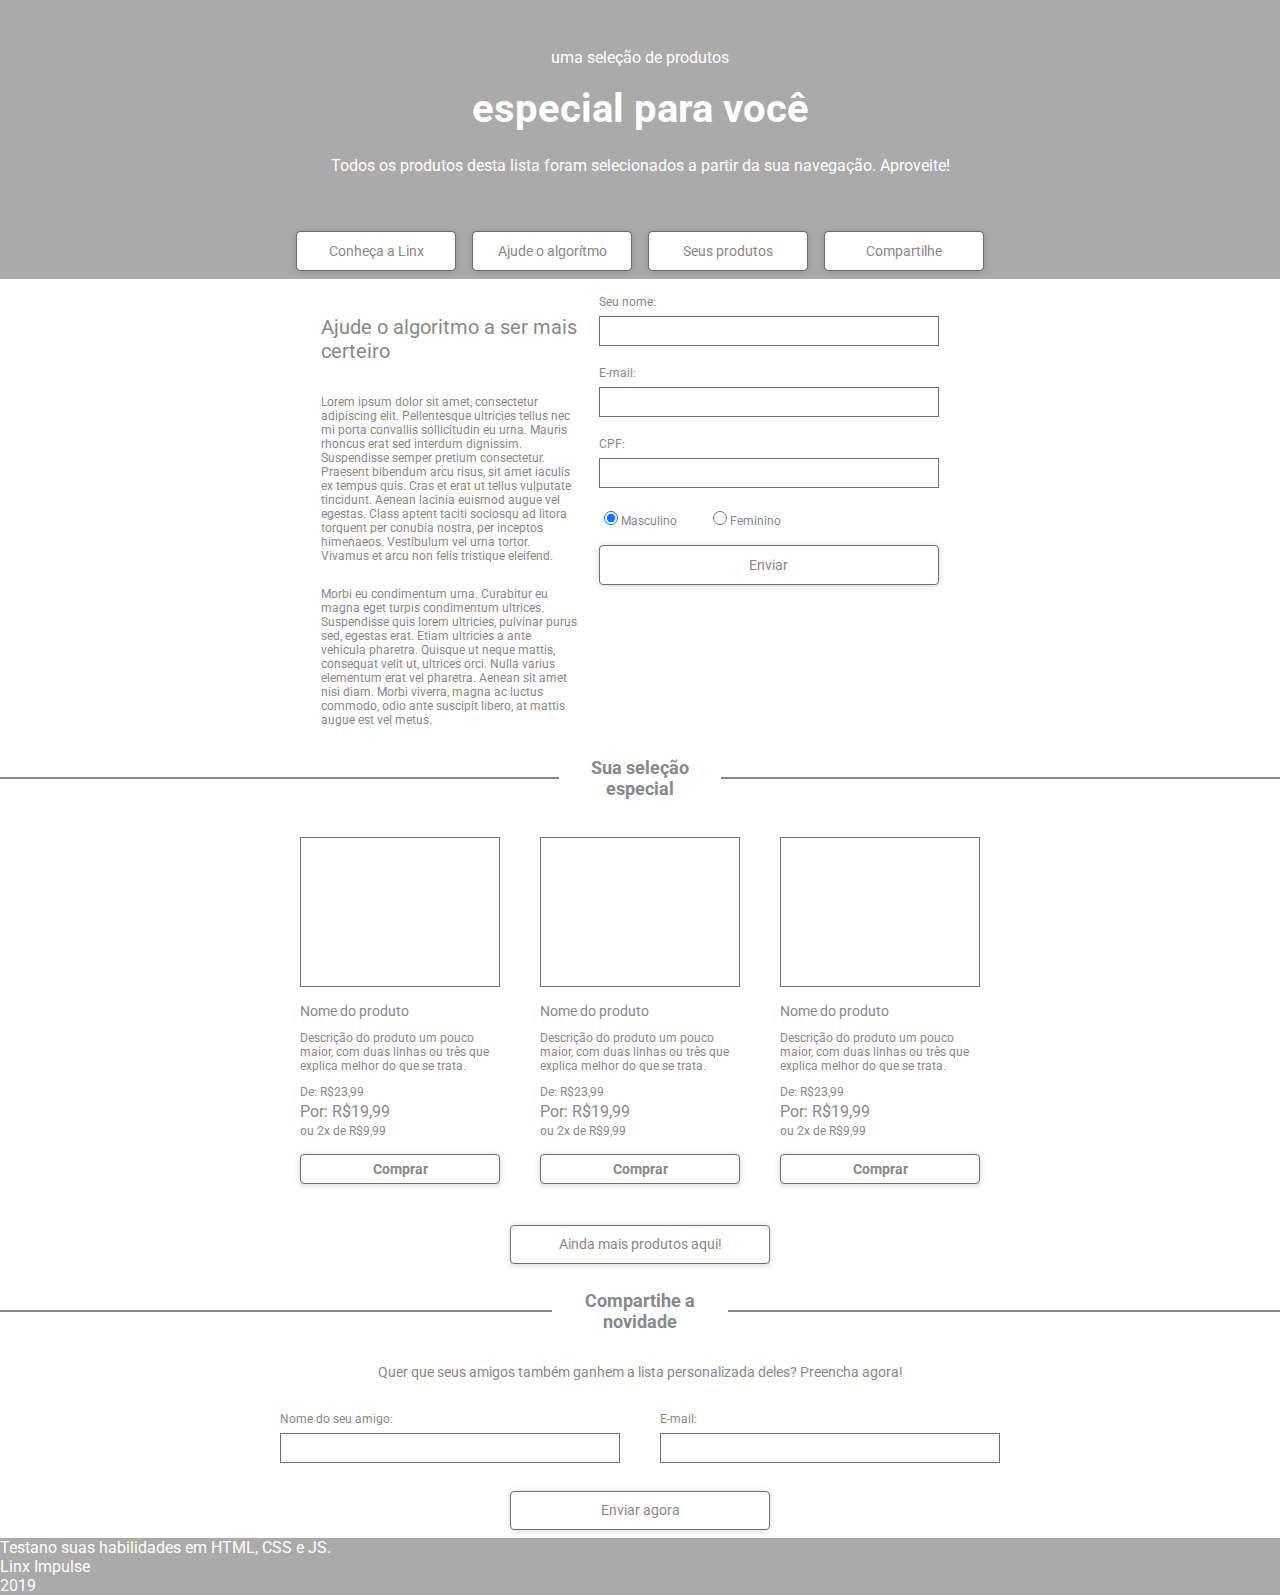
==== index.html @ 9a6dd707 "feat: adjust product gallery" ====
<!DOCTYPE html>
<html lang="en">

<head>
  <meta charset="UTF-8">
  <meta http-equiv="X-UA-Compatible" content="IE=edge">
  <meta name="viewport" content="width=device-width, initial-scale=1.0">
  <title>Desafio Linx</title>
  <link rel="stylesheet" href="./style.css">
  <link rel="preconnect" href="https://fonts.googleapis.com">
  <link rel="preconnect" href="https://fonts.gstatic.com" crossorigin>
  <link href="https://fonts.googleapis.com/css2?family=Roboto:wght@400;700&display=swap" rel="stylesheet">
</head>

<body>
  <div class="container">
    <!-- <div class="superior-background"></div> -->
    <div class="header">
      <p class="title-1">uma seleção de produtos</p>
      <h1>especial para você</h1>
      <p class="title-2">Todos os produtos desta lista foram selecionados a partir da sua navegação. Aproveite!</p>

      <div class="header-buttons">
        <button>Conheça a Linx</button>
        <button>Ajude o algorítmo</button>
        <button>Seus produtos</button>
        <button>Compartilhe</button>
      </div>
    </div>

    <div class="content">
      <div class="title-content">
        <h3 class="message-title">
          Ajude o algoritmo a ser mais certeiro
        </h3>

        <p class="message-content">
          Lorem ipsum dolor sit amet, consectetur adipiscing elit. Pellentesque ultricies tellus nec mi porta convallis
          sollicitudin eu urna. Mauris rhoncus erat sed interdum dignissim. Suspendisse semper pretium consectetur.
          Praesent bibendum arcu risus, sit amet iaculis ex tempus quis. Cras et erat ut tellus vulputate tincidunt.
          Aenean lacinia euismod augue vel egestas. Class aptent taciti sociosqu ad litora torquent per conubia nostra,
          per inceptos himenaeos. Vestibulum vel urna tortor. Vivamus et arcu non felis tristique eleifend.
        </p>
        <p class="message-content">
          Morbi eu condimentum urna. Curabitur eu magna eget turpis condimentum ultrices. Suspendisse quis lorem
          ultricies,
          pulvinar purus sed, egestas erat. Etiam ultricies a ante vehicula pharetra. Quisque ut neque mattis, consequat
          velit ut, ultrices orci. Nulla varius elementum erat vel pharetra. Aenean sit amet nisi diam. Morbi viverra,
          magna ac luctus commodo, odio ante suscipit libero, at mattis augue est vel metus.
        </p>
      </div>

      <form class="form" id="newsletter-form">
        <label for="name">Seu nome:</label>
        <input type="text" id="name" required>

        <label for="email">E-mail:</label>
        <input type="email" id="email" required>

        <label for="cpf">CPF:</label>
        <input type="text" id="cpf" required onkeydown="javascript: fMask( this, mCPF );">

        <div class="radio-group">
          <input type="radio" name="gender" id="male" checked><label for="male">Masculino</label>
          <input type="radio" name="gender" id="female"><label for="female">Feminino</label>
        </div>

        <button id="subscribe-me" type="submit">Enviar</button>
      </form>
    </div>

    <div class="section">
      <div class="divider-line"></div>
      <h3 class="divider-title">Sua seleção especial</h3>
      <div class="divider-line"></div>
    </div>

    <div class="product-gallery">
      <div class="products">
        <div class="product-container">
          <div class="product-image">

          </div>
          <span class="product-name">Nome do produto</span>
          <p class="product-description">Descrição do produto um pouco maior, com duas linhas ou três que explica melhor
            do que se trata.</p>
          <span class="price-from">De: R$23,99</span>
          <span class="price-to">Por: R$19,99</span>
          <span class="price-parceled">ou 2x de R$9,99</span>

          <button class="buy-button">Comprar</button>
        </div>
        <div class="product-container">
          <div class="product-image">

          </div>
          <span class="product-name">Nome do produto</span>
          <p class="product-description">Descrição do produto um pouco maior, com duas linhas ou três que explica melhor
            do que se trata.</p>
          <span class="price-from">De: R$23,99</span>
          <span class="price-to">Por: R$19,99</span>
          <span class="price-parceled">ou 2x de R$9,99</span>

          <button class="buy-button">Comprar</button>
        </div>
        <div class="product-container">
          <div class="product-image">

          </div>
          <span class="product-name">Nome do produto</span>
          <p class="product-description">Descrição do produto um pouco maior, com duas linhas ou três que explica melhor
            do que se trata.</p>
          <span class="price-from">De: R$23,99</span>
          <span class="price-to">Por: R$19,99</span>
          <span class="price-parceled">ou 2x de R$9,99</span>

          <button class="buy-button">Comprar</button>
        </div>
      </div>

      <button class="button-action">Ainda mais produtos aqui!</button>
    </div>


    <div class="section">
      <div class="divider-line"></div>
      <h3 class="divider-title">Compartihe a novidade</h3>
      <div class="divider-line"></div>
    </div>

    <form id="share-with-friend">
      <p class="share-message">Quer que seus amigos também ganhem a lista personalizada deles? Preencha agora!</p>
      <div class="fields">
        <div class="form">
          <label for="fiend-name">Nome do seu amigo:</label>
          <input type="text" id="friend-name" required>
        </div>
        <div class="form">
          <label for="friend-email">E-mail:</label>
          <input type="email" id="friend-email" required>
        </div>
      </div>
      <button type="submit" class="button-action">Enviar agora</button>
    </form>

    <!-- <div class="inferior-background"></div> -->
    <div class="footer">
      <span>Testano suas habilidades em HTML, CSS e JS.</span><br>
      <span>Linx Impulse</span><br>
      <span>2019</span>
    </div>
  </div>
  <script src="./js/index.js"></script>
</body>

</html>
---- style.css ----
* {
  box-sizing: border-box;
}

body {
  margin: 0;
  font-family: "Roboto", sans-serif;
}

.title-1 {
  margin-top: 3rem;
}

h1 {
  font-weight: bold;
  font-size: 2.5rem;
  margin: 0.1rem 0 0.5rem 0;
}

.title-2 {
  margin-bottom: 3rem;
  font-weight: normal;
}

/* .superior-background {
  width: 0;
  height: 14rem;
  border-style: solid;
  position: fixed;
  z-index: -1;
  border-width: 0 100vw 9vh 0;
  border-color: transparent #707070 transparent transparent;
} */

/* .inferior-background {
  width: 0;
  height: 12vw;
  border-style: solid;
  bottom: 0;
  position: fixed;
  z-index: -1;
  border-width: 8vw 100vw 0 0;
  border-color: transparent #707070 transparent transparent;
} */

.header {
  /* top: 0;
  left: 5%;
  right: 5%; */
  /* position: absolute; */
  background-color: #aaa;

  display: flex;
  flex-direction: column;
  align-items: center;
  color: #fff;
  margin-bottom: 1rem;
}

.header-buttons {
  display: flex;
  flex-wrap: wrap;
  justify-content: center;
}

.header-buttons button {
  width: 160px;
}

button {
  text-align: center;
  font: normal normal normal 14px/16px "Roboto", sans-serif;
  letter-spacing: 0px;
  color: #888888;
  opacity: 1;
  background: #ffffff 0% 0% no-repeat padding-box;
  box-shadow: 0px 1px 6px #00000029;
  border: 1px solid #707070;
  border-radius: 4px;
  opacity: 1;
  height: 40px;
  margin: 0.5rem;
}

.button-action {
  width: 260px;
  height: 39px;
}

.content {
  margin: 0 20rem 0 20rem;
  justify-content: space-evenly;
  display: flex;
}

.title-content {
  display: flex;
  flex-direction: column;
  width: 40%;
}

.message-title {
  color: #888888;
  font-weight: normal;
  font-size: 20px;
}

.message-content {
  color: #888888;
  font-size: 12px;
}

.form {
  display: flex;
  flex-direction: column;
  margin: 0 20px;
}

#name,
#email,
#cpf,
#friend-name,
#friend-email {
  width: 340px;
  height: 30px;
  border: 1px solid #707070;
  margin-bottom: 20px;
  padding: 0;
}

#male,
#female {
  width: 14px;
  height: 14px;
  border: 1px solid #707070;
}

#female {
  margin-left: 2rem;
}

label {
  font-size: 12px;
  color: #888888;
  margin-bottom: 7px;
}

#subscribe-me {
  margin: 1rem 0 0 0;
  width: 340px;
}

.section {
  display: flex;
  align-items: center;
}

.divider-line {
  width: 46%;
  height: 0.13rem;
  background-color: #888888;
}

.divider-title {
  font-weight: bold;
  color: #888888;
  font-size: 18px;
  display: flex;
  text-align: center;
}

.product-gallery {
  display: flex;
  flex-direction: column;
  align-items: center;
}

.products {
  display: flex;
  flex-wrap: wrap;
  justify-content: center;
}

.product-container {
  width: 200px;
  display: flex;
  flex-direction: column;
  margin: 20px;
}

.product-image {
  width: 200px;
  height: 150px;
  border: 1px solid #707070;
  margin-bottom: 1rem;
}
.product-name {
  font-size: 14px;
  color: #888888;
}

.product-description {
  font-size: 12px;
  color: #888888;
}

.price-from,
.price-parceled {
  font-size: 12px;
  color: #888888;
  margin-bottom: 0.2rem;
}

.price-to {
  font-size: 16px;
  color: #888888;
  margin-bottom: 0.2rem;
}

.buy-button {
  width: 200px;
  height: 30px;
  font-weight: bold;
  margin: 0.8rem 0;
}

.fields {
  display: flex;
  justify-content: center;
}

#share-with-friend {
  display: flex;
  flex-direction: column;
  align-items: center;
}

.share-message {
  font-size: 14px;
  color: #888888;
  margin-bottom: 2rem;
}

.footer {
  /* position: absolute;
  margin: auto;
  bottom: 0; */
  background-color: #aaa;
  color: #fff;
}
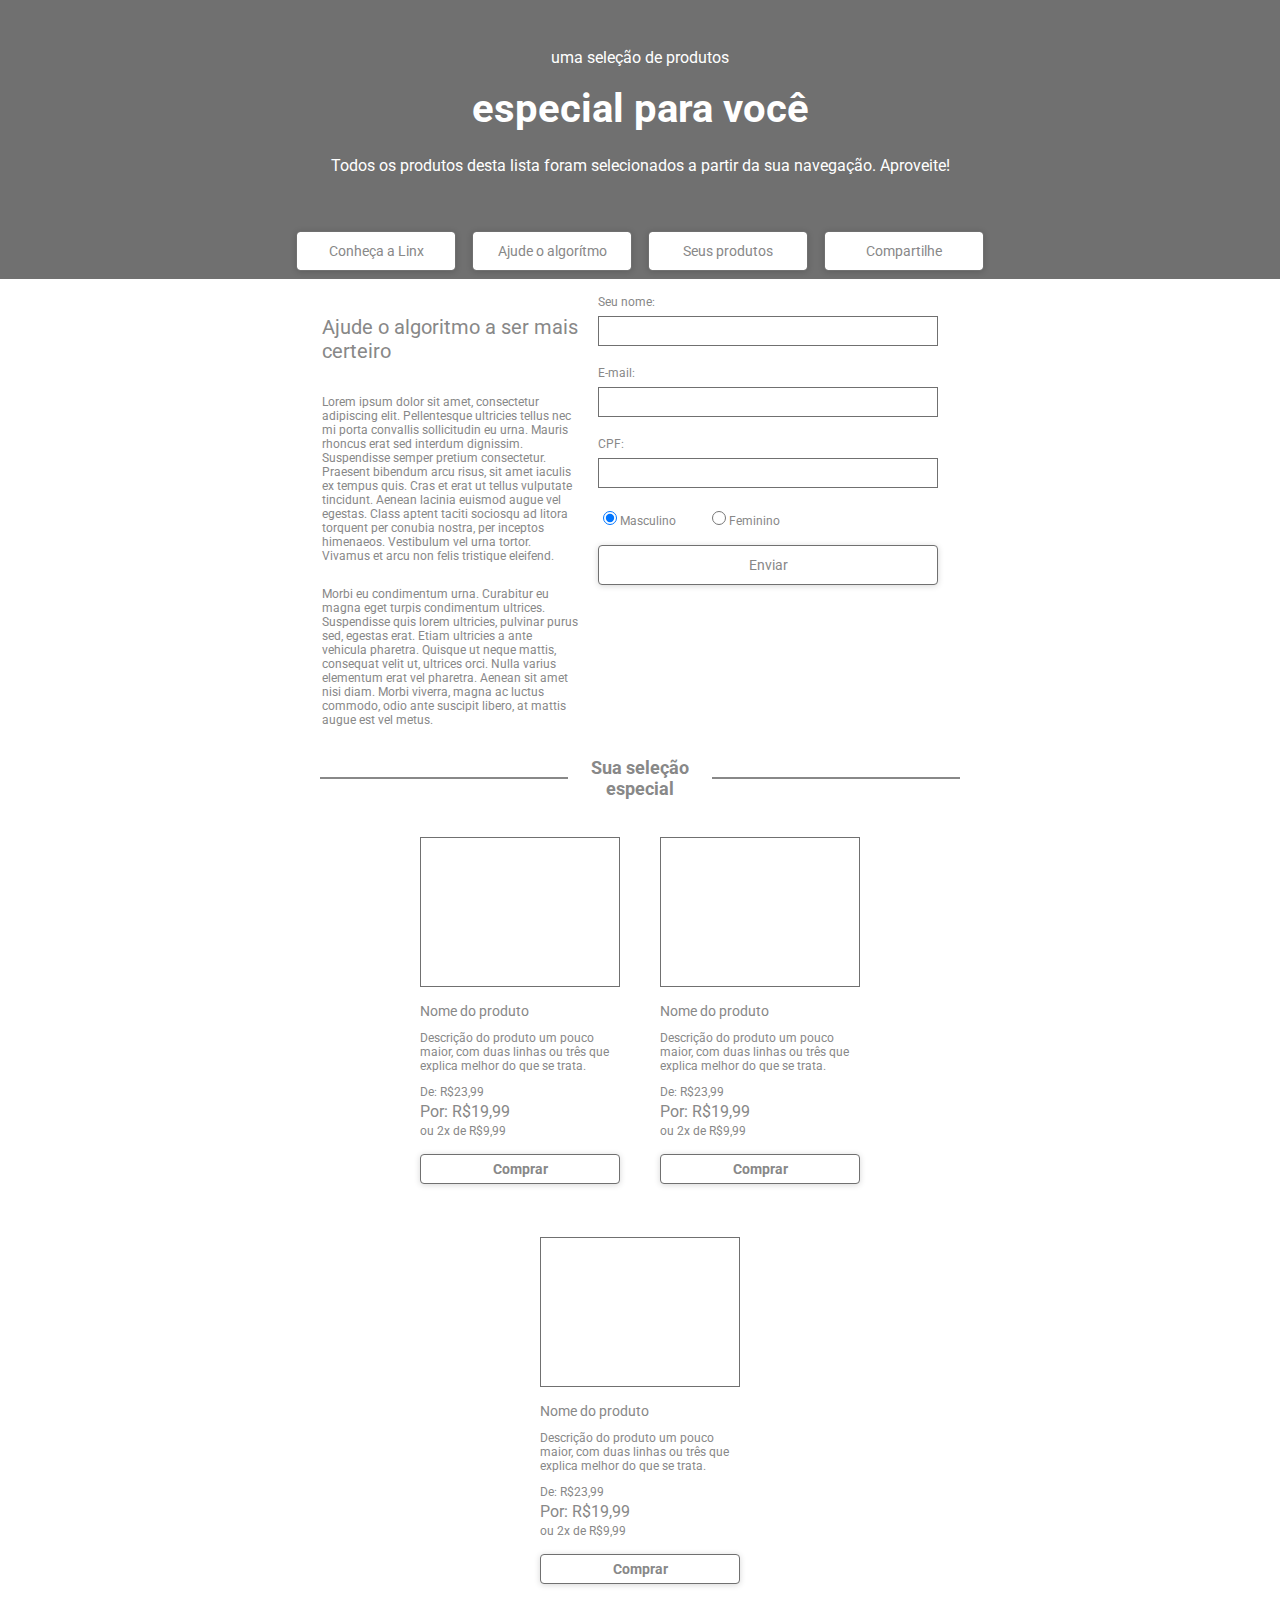
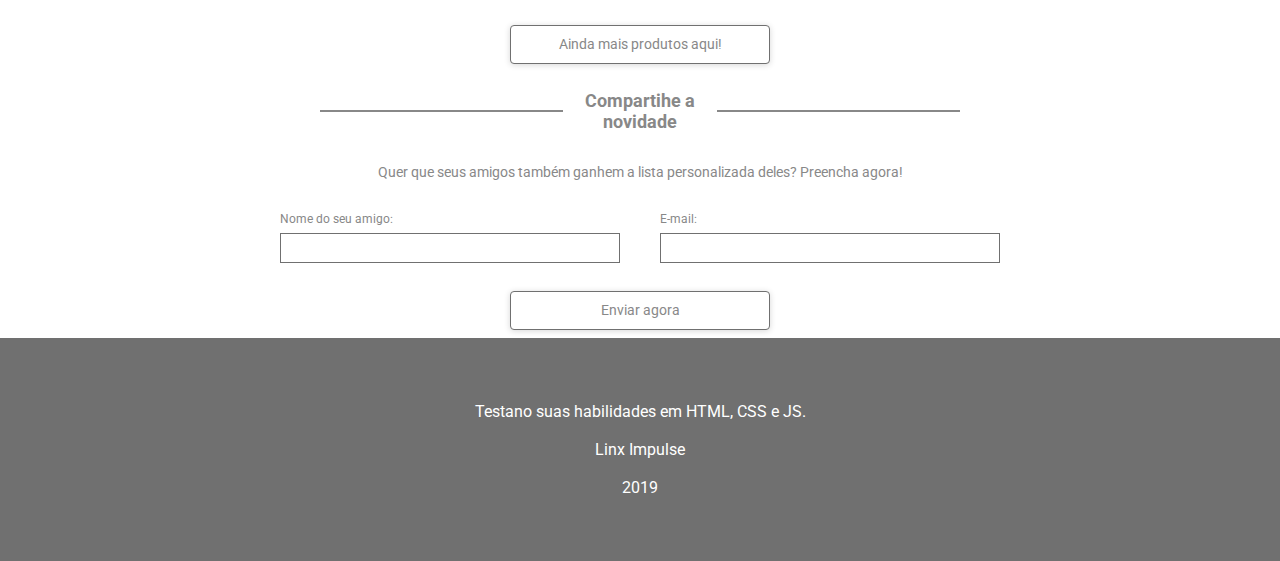
==== commit cf980cf1: "feat: newsletter form and separators" ====
--- a/index.html
+++ b/index.html
@@ -29,119 +29,126 @@
     </div>
 
     <div class="content">
-      <div class="title-content">
-        <h3 class="message-title">
-          Ajude o algoritmo a ser mais certeiro
-        </h3>
+      <div class="newsletter-container">
+        <div class="title-content">
+          <h3 class="message-title">
+            Ajude o algoritmo a ser mais certeiro
+          </h3>
 
-        <p class="message-content">
-          Lorem ipsum dolor sit amet, consectetur adipiscing elit. Pellentesque ultricies tellus nec mi porta convallis
-          sollicitudin eu urna. Mauris rhoncus erat sed interdum dignissim. Suspendisse semper pretium consectetur.
-          Praesent bibendum arcu risus, sit amet iaculis ex tempus quis. Cras et erat ut tellus vulputate tincidunt.
-          Aenean lacinia euismod augue vel egestas. Class aptent taciti sociosqu ad litora torquent per conubia nostra,
-          per inceptos himenaeos. Vestibulum vel urna tortor. Vivamus et arcu non felis tristique eleifend.
-        </p>
-        <p class="message-content">
-          Morbi eu condimentum urna. Curabitur eu magna eget turpis condimentum ultrices. Suspendisse quis lorem
-          ultricies,
-          pulvinar purus sed, egestas erat. Etiam ultricies a ante vehicula pharetra. Quisque ut neque mattis, consequat
-          velit ut, ultrices orci. Nulla varius elementum erat vel pharetra. Aenean sit amet nisi diam. Morbi viverra,
-          magna ac luctus commodo, odio ante suscipit libero, at mattis augue est vel metus.
-        </p>
+          <p class="message-content">
+            Lorem ipsum dolor sit amet, consectetur adipiscing elit. Pellentesque ultricies tellus nec mi porta
+            convallis
+            sollicitudin eu urna. Mauris rhoncus erat sed interdum dignissim. Suspendisse semper pretium consectetur.
+            Praesent bibendum arcu risus, sit amet iaculis ex tempus quis. Cras et erat ut tellus vulputate tincidunt.
+            Aenean lacinia euismod augue vel egestas. Class aptent taciti sociosqu ad litora torquent per conubia
+            nostra,
+            per inceptos himenaeos. Vestibulum vel urna tortor. Vivamus et arcu non felis tristique eleifend.
+          </p>
+          <p class="message-content">
+            Morbi eu condimentum urna. Curabitur eu magna eget turpis condimentum ultrices. Suspendisse quis lorem
+            ultricies,
+            pulvinar purus sed, egestas erat. Etiam ultricies a ante vehicula pharetra. Quisque ut neque mattis,
+            consequat
+            velit ut, ultrices orci. Nulla varius elementum erat vel pharetra. Aenean sit amet nisi diam. Morbi viverra,
+            magna ac luctus commodo, odio ante suscipit libero, at mattis augue est vel metus.
+          </p>
+        </div>
+
+        <form class="form" id="newsletter-form">
+          <label for="name">Seu nome:</label>
+          <input type="text" id="name" required>
+
+          <label for="email">E-mail:</label>
+          <input type="email" id="email" required>
+
+          <label for="cpf">CPF:</label>
+          <input type="text" id="cpf" required onkeydown="javascript: fMask( this, mCPF );">
+
+          <div class="radio-group">
+            <input type="radio" name="gender" id="male" checked><label for="male">Masculino</label>
+            <input type="radio" name="gender" id="female"><label for="female">Feminino</label>
+          </div>
+          <button id="subscribe-me" type="submit">Enviar</button>
+        </form>
       </div>
 
-      <form class="form" id="newsletter-form">
-        <label for="name">Seu nome:</label>
-        <input type="text" id="name" required>
+      <div class="section">
+        <div class="divider-line"></div>
+        <h3 class="divider-title">Sua seleção especial</h3>
+        <div class="divider-line"></div>
+      </div>
 
-        <label for="email">E-mail:</label>
-        <input type="email" id="email" required>
+      <div class="product-gallery">
+        <div class="products">
+          <div class="product-container">
+            <div class="product-image">
 
-        <label for="cpf">CPF:</label>
-        <input type="text" id="cpf" required onkeydown="javascript: fMask( this, mCPF );">
+            </div>
+            <span class="product-name">Nome do produto</span>
+            <p class="product-description">Descrição do produto um pouco maior, com duas linhas ou três que explica
+              melhor
+              do que se trata.</p>
+            <span class="price-from">De: R$23,99</span>
+            <span class="price-to">Por: R$19,99</span>
+            <span class="price-parceled">ou 2x de R$9,99</span>
 
-        <div class="radio-group">
-          <input type="radio" name="gender" id="male" checked><label for="male">Masculino</label>
-          <input type="radio" name="gender" id="female"><label for="female">Feminino</label>
+            <button class="buy-button">Comprar</button>
+          </div>
+          <div class="product-container">
+            <div class="product-image">
+
+            </div>
+            <span class="product-name">Nome do produto</span>
+            <p class="product-description">Descrição do produto um pouco maior, com duas linhas ou três que explica
+              melhor
+              do que se trata.</p>
+            <span class="price-from">De: R$23,99</span>
+            <span class="price-to">Por: R$19,99</span>
+            <span class="price-parceled">ou 2x de R$9,99</span>
+
+            <button class="buy-button">Comprar</button>
+          </div>
+          <div class="product-container">
+            <div class="product-image">
+
+            </div>
+            <span class="product-name">Nome do produto</span>
+            <p class="product-description">Descrição do produto um pouco maior, com duas linhas ou três que explica
+              melhor
+              do que se trata.</p>
+            <span class="price-from">De: R$23,99</span>
+            <span class="price-to">Por: R$19,99</span>
+            <span class="price-parceled">ou 2x de R$9,99</span>
+
+            <button class="buy-button">Comprar</button>
+          </div>
         </div>
 
-        <button id="subscribe-me" type="submit">Enviar</button>
+        <button class="button-action">Ainda mais produtos aqui!</button>
+      </div>
+
+
+      <div class="section">
+        <div class="divider-line"></div>
+        <h3 class="divider-title">Compartihe a novidade</h3>
+        <div class="divider-line"></div>
+      </div>
+
+      <form id="share-with-friend">
+        <p class="share-message">Quer que seus amigos também ganhem a lista personalizada deles? Preencha agora!</p>
+        <div class="fields">
+          <div class="form">
+            <label for="fiend-name">Nome do seu amigo:</label>
+            <input type="text" id="friend-name" required>
+          </div>
+          <div class="form">
+            <label for="friend-email">E-mail:</label>
+            <input type="email" id="friend-email" required>
+          </div>
+        </div>
+        <button type="submit" class="button-action">Enviar agora</button>
       </form>
     </div>
-
-    <div class="section">
-      <div class="divider-line"></div>
-      <h3 class="divider-title">Sua seleção especial</h3>
-      <div class="divider-line"></div>
-    </div>
-
-    <div class="product-gallery">
-      <div class="products">
-        <div class="product-container">
-          <div class="product-image">
-
-          </div>
-          <span class="product-name">Nome do produto</span>
-          <p class="product-description">Descrição do produto um pouco maior, com duas linhas ou três que explica melhor
-            do que se trata.</p>
-          <span class="price-from">De: R$23,99</span>
-          <span class="price-to">Por: R$19,99</span>
-          <span class="price-parceled">ou 2x de R$9,99</span>
-
-          <button class="buy-button">Comprar</button>
-        </div>
-        <div class="product-container">
-          <div class="product-image">
-
-          </div>
-          <span class="product-name">Nome do produto</span>
-          <p class="product-description">Descrição do produto um pouco maior, com duas linhas ou três que explica melhor
-            do que se trata.</p>
-          <span class="price-from">De: R$23,99</span>
-          <span class="price-to">Por: R$19,99</span>
-          <span class="price-parceled">ou 2x de R$9,99</span>
-
-          <button class="buy-button">Comprar</button>
-        </div>
-        <div class="product-container">
-          <div class="product-image">
-
-          </div>
-          <span class="product-name">Nome do produto</span>
-          <p class="product-description">Descrição do produto um pouco maior, com duas linhas ou três que explica melhor
-            do que se trata.</p>
-          <span class="price-from">De: R$23,99</span>
-          <span class="price-to">Por: R$19,99</span>
-          <span class="price-parceled">ou 2x de R$9,99</span>
-
-          <button class="buy-button">Comprar</button>
-        </div>
-      </div>
-
-      <button class="button-action">Ainda mais produtos aqui!</button>
-    </div>
-
-
-    <div class="section">
-      <div class="divider-line"></div>
-      <h3 class="divider-title">Compartihe a novidade</h3>
-      <div class="divider-line"></div>
-    </div>
-
-    <form id="share-with-friend">
-      <p class="share-message">Quer que seus amigos também ganhem a lista personalizada deles? Preencha agora!</p>
-      <div class="fields">
-        <div class="form">
-          <label for="fiend-name">Nome do seu amigo:</label>
-          <input type="text" id="friend-name" required>
-        </div>
-        <div class="form">
-          <label for="friend-email">E-mail:</label>
-          <input type="email" id="friend-email" required>
-        </div>
-      </div>
-      <button type="submit" class="button-action">Enviar agora</button>
-    </form>
 
     <!-- <div class="inferior-background"></div> -->
     <div class="footer">
--- a/style.css
+++ b/style.css
@@ -5,6 +5,16 @@
 body {
   margin: 0;
   font-family: "Roboto", sans-serif;
+}
+
+.content {
+  display: flex;
+  flex-direction: column;
+}
+
+.newsletter-container {
+  display: flex;
+  justify-content: center;
 }
 
 .title-1 {
@@ -48,7 +58,7 @@
   left: 5%;
   right: 5%; */
   /* position: absolute; */
-  background-color: #aaa;
+  background-color: #707070;
 
   display: flex;
   flex-direction: column;
@@ -242,9 +252,10 @@
 }
 
 .footer {
-  /* position: absolute;
-  margin: auto;
-  bottom: 0; */
-  background-color: #aaa;
+  display: flex;
+  flex-direction: column;
+  text-align: center;
+  padding: 4rem;
+  background-color: #707070;
   color: #fff;
 }
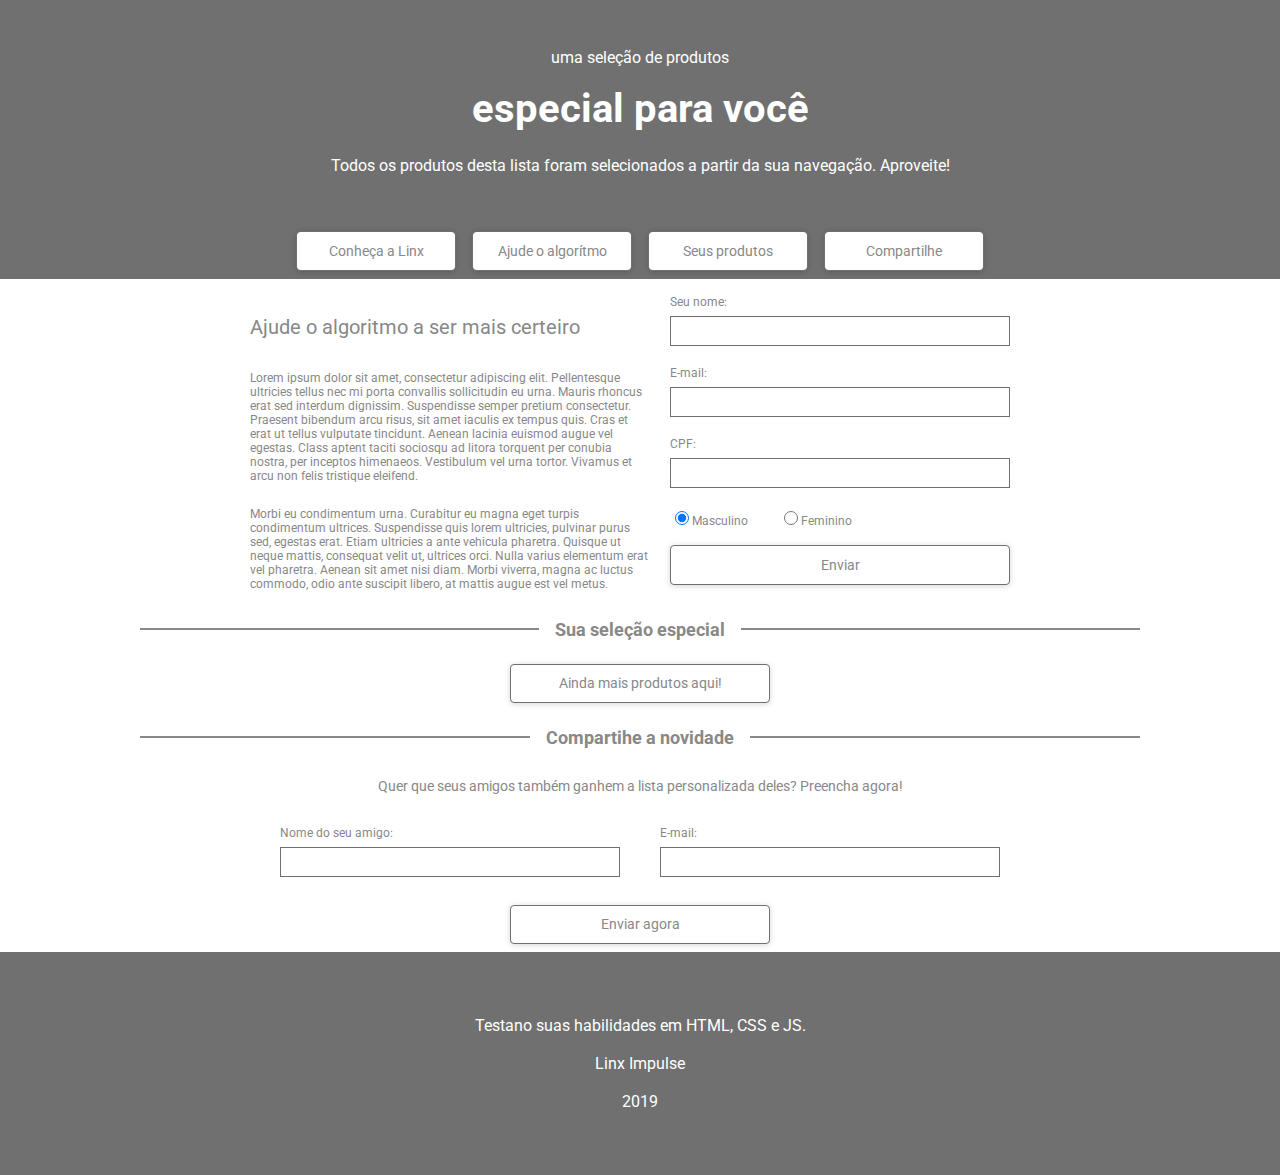
==== commit 3362995d: "feat: load and show products" ====
--- a/index.html
+++ b/index.html
@@ -80,48 +80,6 @@
 
       <div class="product-gallery">
         <div class="products">
-          <div class="product-container">
-            <div class="product-image">
-
-            </div>
-            <span class="product-name">Nome do produto</span>
-            <p class="product-description">Descrição do produto um pouco maior, com duas linhas ou três que explica
-              melhor
-              do que se trata.</p>
-            <span class="price-from">De: R$23,99</span>
-            <span class="price-to">Por: R$19,99</span>
-            <span class="price-parceled">ou 2x de R$9,99</span>
-
-            <button class="buy-button">Comprar</button>
-          </div>
-          <div class="product-container">
-            <div class="product-image">
-
-            </div>
-            <span class="product-name">Nome do produto</span>
-            <p class="product-description">Descrição do produto um pouco maior, com duas linhas ou três que explica
-              melhor
-              do que se trata.</p>
-            <span class="price-from">De: R$23,99</span>
-            <span class="price-to">Por: R$19,99</span>
-            <span class="price-parceled">ou 2x de R$9,99</span>
-
-            <button class="buy-button">Comprar</button>
-          </div>
-          <div class="product-container">
-            <div class="product-image">
-
-            </div>
-            <span class="product-name">Nome do produto</span>
-            <p class="product-description">Descrição do produto um pouco maior, com duas linhas ou três que explica
-              melhor
-              do que se trata.</p>
-            <span class="price-from">De: R$23,99</span>
-            <span class="price-to">Por: R$19,99</span>
-            <span class="price-parceled">ou 2x de R$9,99</span>
-
-            <button class="buy-button">Comprar</button>
-          </div>
         </div>
 
         <button class="button-action">Ainda mais produtos aqui!</button>
--- a/style.css
+++ b/style.css
@@ -5,11 +5,6 @@
 body {
   margin: 0;
   font-family: "Roboto", sans-serif;
-}
-
-.content {
-  display: flex;
-  flex-direction: column;
 }
 
 .newsletter-container {
@@ -98,9 +93,11 @@
 }
 
 .content {
-  margin: 0 20rem 0 20rem;
+  display: flex;
+  flex-direction: column;
   justify-content: space-evenly;
-  display: flex;
+  max-width: 1000px;
+  margin: auto;
 }
 
 .title-content {
@@ -177,6 +174,8 @@
   font-size: 18px;
   display: flex;
   text-align: center;
+  min-width: max-content;
+  margin: 1rem 1rem;
 }
 
 .product-gallery {
@@ -199,6 +198,8 @@
 }
 
 .product-image {
+  display: flex;
+  justify-content: center;
   width: 200px;
   height: 150px;
   border: 1px solid #707070;
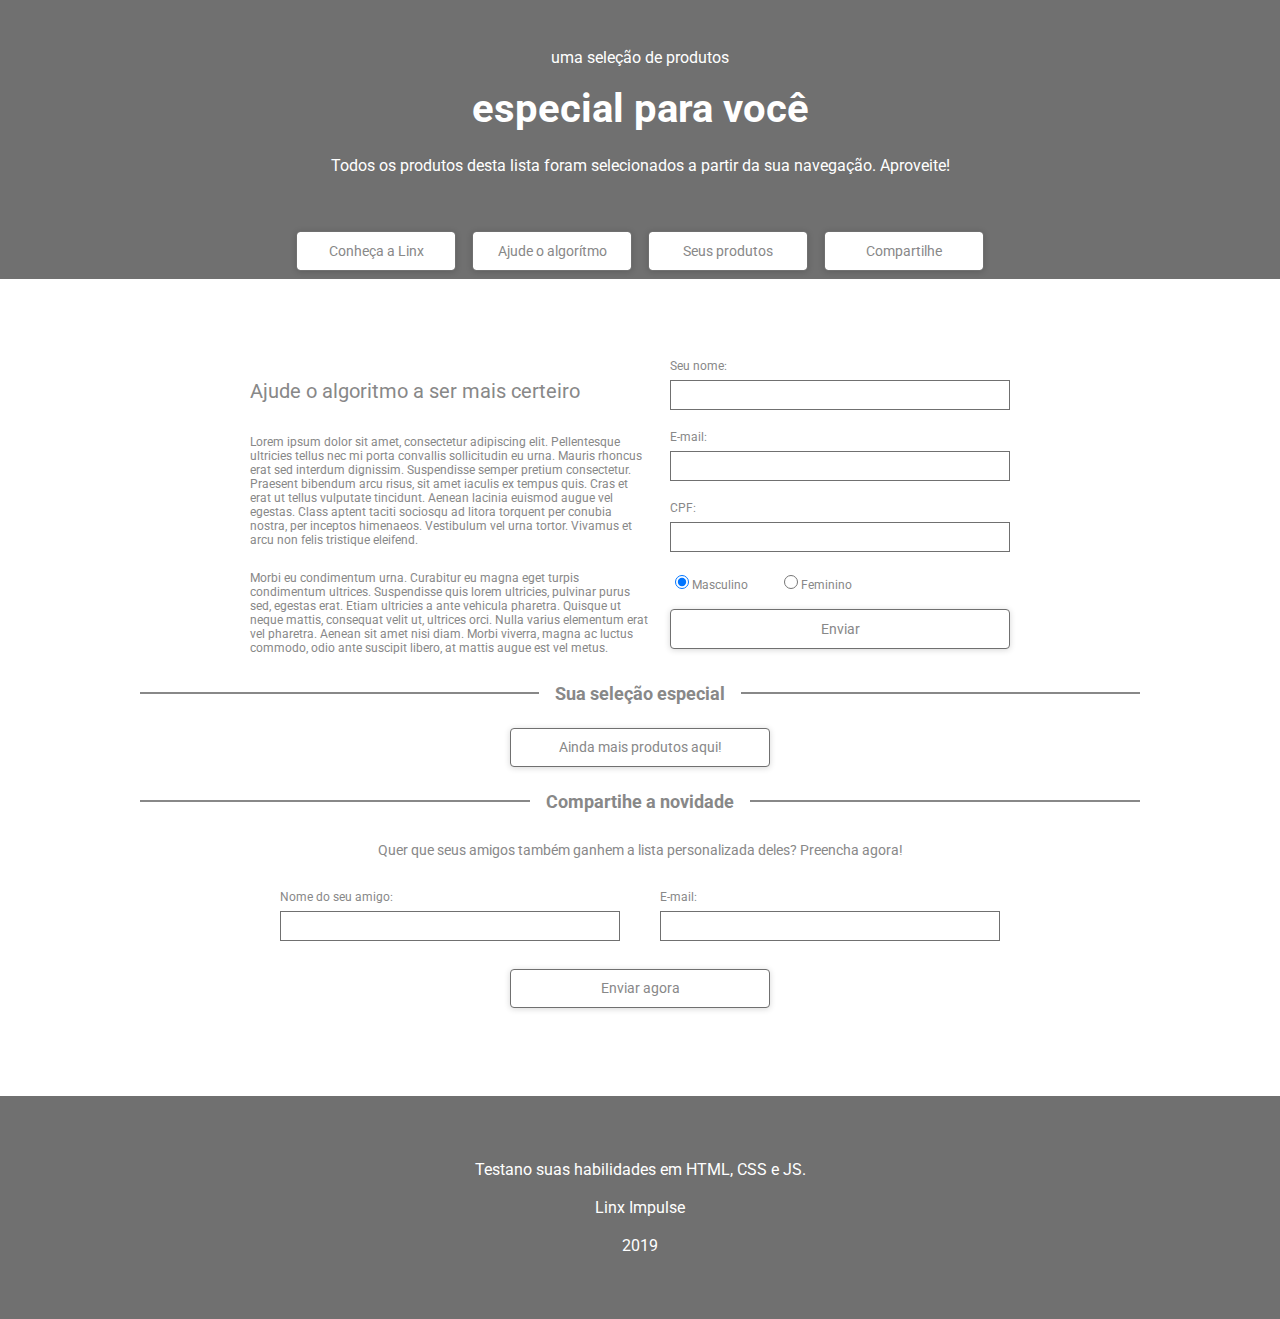
==== commit ba83a732: "feat: buttons working" ====
--- a/index.html
+++ b/index.html
@@ -21,10 +21,10 @@
       <p class="title-2">Todos os produtos desta lista foram selecionados a partir da sua navegação. Aproveite!</p>
 
       <div class="header-buttons">
-        <button>Conheça a Linx</button>
-        <button>Ajude o algorítmo</button>
-        <button>Seus produtos</button>
-        <button>Compartilhe</button>
+        <button id="go-linx-button">Conheça a Linx</button>
+        <button id="go-to-newsletter">Ajude o algorítmo</button>
+        <button id="go-to-products">Seus produtos</button>
+        <button id="share-button">Compartilhe</button>
       </div>
     </div>
 
@@ -79,10 +79,9 @@
       </div>
 
       <div class="product-gallery">
-        <div class="products">
-        </div>
+        <div class="products"> </div>
 
-        <button class="button-action">Ainda mais produtos aqui!</button>
+        <button class="button-action" id="load-more">Ainda mais produtos aqui!</button>
       </div>
 
 
--- a/style.css
+++ b/style.css
@@ -85,6 +85,14 @@
   opacity: 1;
   height: 40px;
   margin: 0.5rem;
+  transition: 0.1s;
+}
+
+button:hover {
+  background: #707070 0% 0% no-repeat padding-box;
+  color: #fff;
+  border: 1px solid #fff;
+  box-shadow: 0px 4px 12px #00000029;
 }
 
 .button-action {
@@ -97,7 +105,7 @@
   flex-direction: column;
   justify-content: space-evenly;
   max-width: 1000px;
-  margin: auto;
+  margin: 5rem auto;
 }
 
 .title-content {
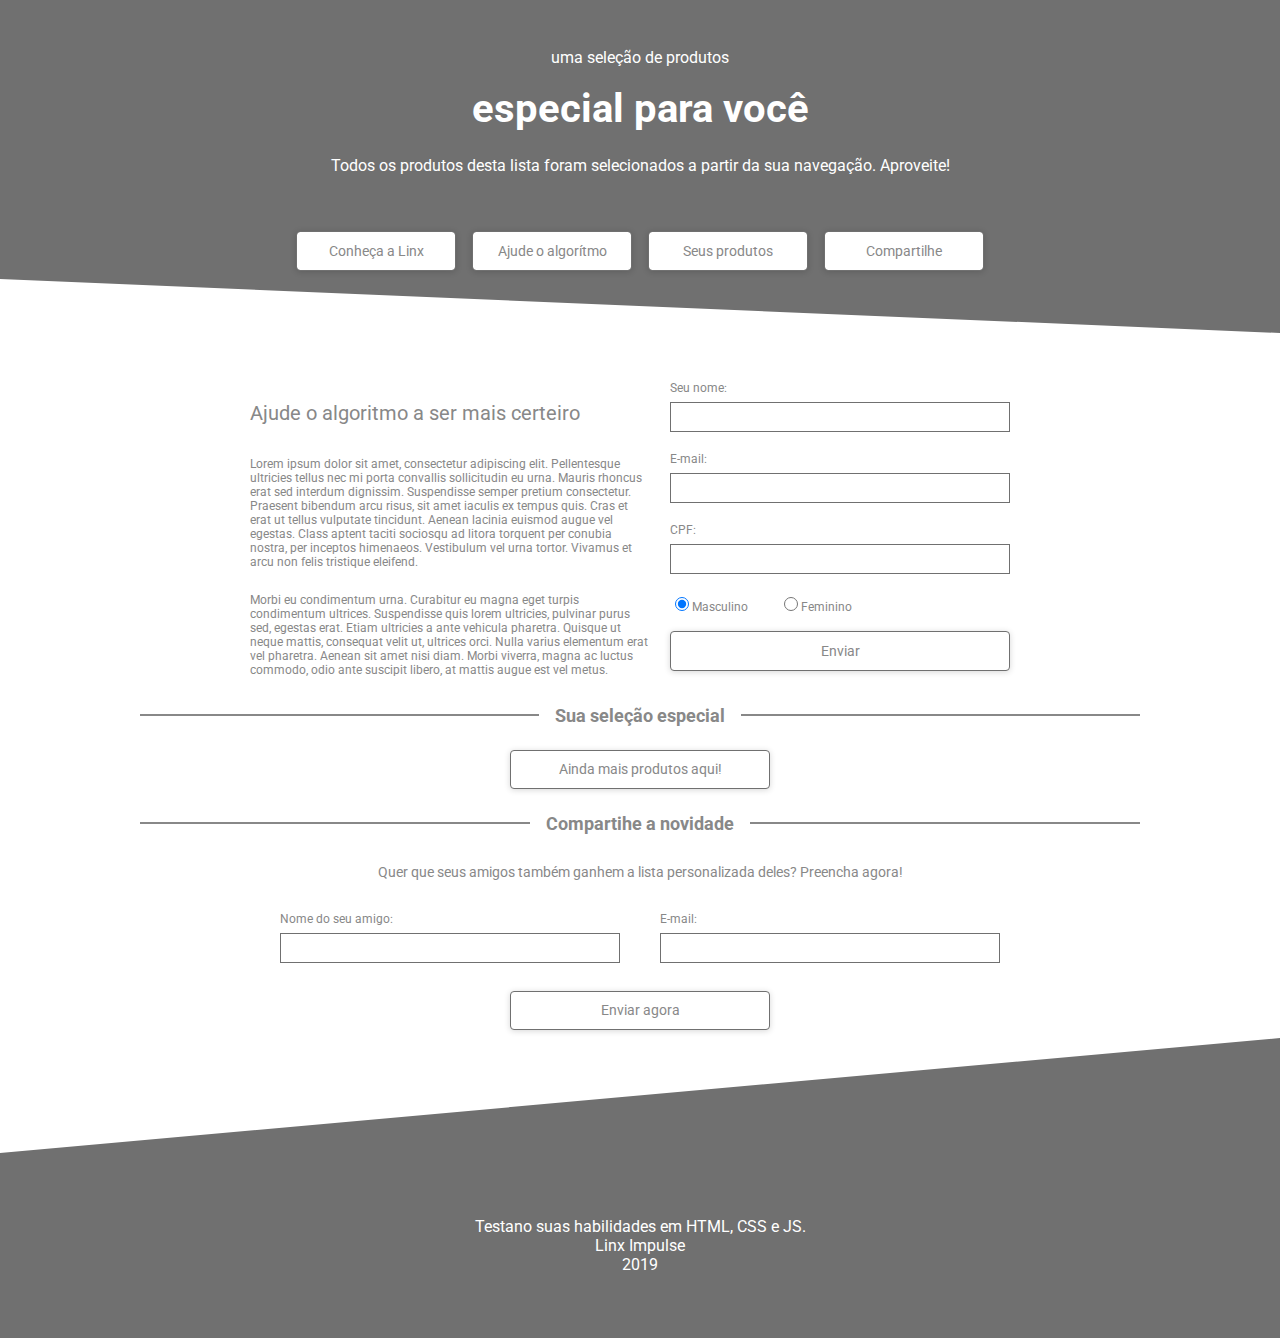
==== commit 851b31a4: "feat: layout" ====
--- a/index.html
+++ b/index.html
@@ -14,12 +14,12 @@
 
 <body>
   <div class="container">
-    <!-- <div class="superior-background"></div> -->
     <div class="header">
       <p class="title-1">uma seleção de produtos</p>
       <h1>especial para você</h1>
       <p class="title-2">Todos os produtos desta lista foram selecionados a partir da sua navegação. Aproveite!</p>
-
+    </div>
+    <div class="superior-background">
       <div class="header-buttons">
         <button id="go-linx-button">Conheça a Linx</button>
         <button id="go-to-newsletter">Ajude o algorítmo</button>
@@ -107,10 +107,10 @@
       </form>
     </div>
 
-    <!-- <div class="inferior-background"></div> -->
+    <div class="inferior-background"></div>
     <div class="footer">
-      <span>Testano suas habilidades em HTML, CSS e JS.</span><br>
-      <span>Linx Impulse</span><br>
+      <span>Testano suas habilidades em HTML, CSS e JS.</span>
+      <span>Linx Impulse</span>
       <span>2019</span>
     </div>
   </div>
--- a/style.css
+++ b/style.css
@@ -27,45 +27,26 @@
   font-weight: normal;
 }
 
-/* .superior-background {
-  width: 0;
-  height: 14rem;
+.superior-background {
   border-style: solid;
-  position: fixed;
-  z-index: -1;
-  border-width: 0 100vw 9vh 0;
+  border-width: 0 100vw 6vh 0;
   border-color: transparent #707070 transparent transparent;
-} */
-
-/* .inferior-background {
-  width: 0;
-  height: 12vw;
-  border-style: solid;
-  bottom: 0;
-  position: fixed;
-  z-index: -1;
-  border-width: 8vw 100vw 0 0;
-  border-color: transparent #707070 transparent transparent;
-} */
+}
 
 .header {
-  /* top: 0;
-  left: 5%;
-  right: 5%; */
-  /* position: absolute; */
   background-color: #707070;
-
   display: flex;
   flex-direction: column;
   align-items: center;
   color: #fff;
-  margin-bottom: 1rem;
 }
 
 .header-buttons {
   display: flex;
   flex-wrap: wrap;
   justify-content: center;
+  align-items: center;
+  width: 100vw;
 }
 
 .header-buttons button {
@@ -105,7 +86,7 @@
   flex-direction: column;
   justify-content: space-evenly;
   max-width: 1000px;
-  margin: 5rem auto;
+  margin: 3rem auto 0;
 }
 
 .title-content {
@@ -260,6 +241,12 @@
   margin-bottom: 2rem;
 }
 
+.inferior-background {
+  border-style: solid;
+  border-width: 9vw 100vw 0 0;
+  border-color: transparent #707070 transparent transparent;
+}
+
 .footer {
   display: flex;
   flex-direction: column;
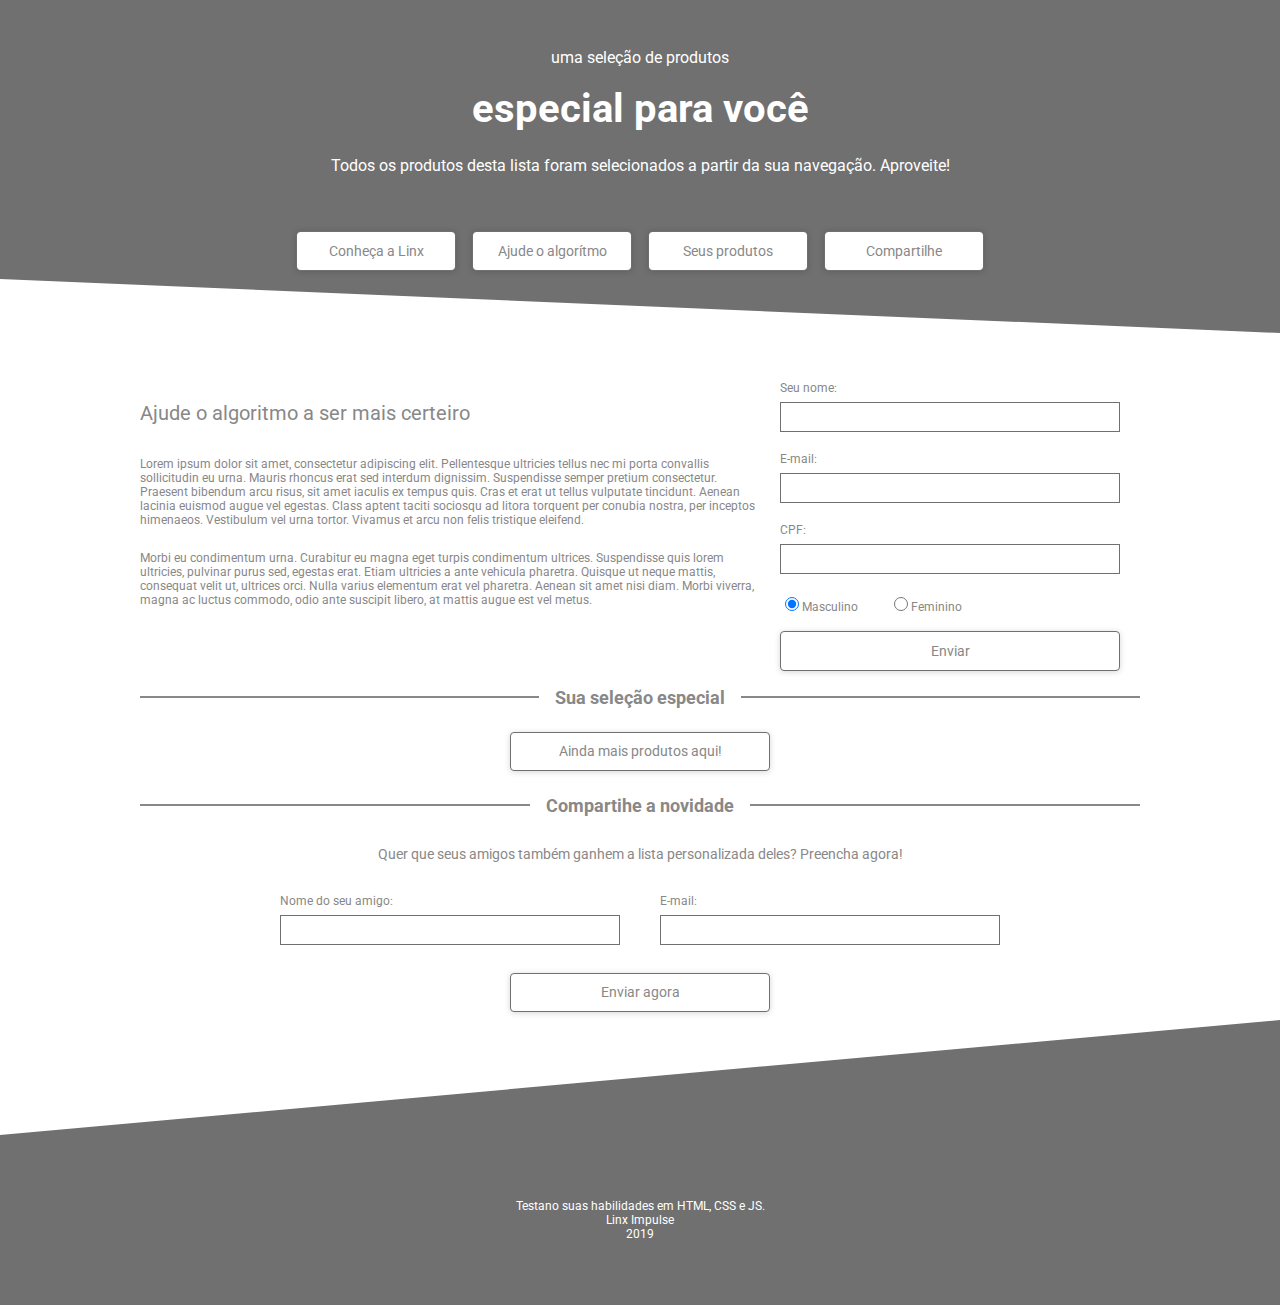
==== commit 316e4b6c: "feat: adjust folder structure and create email page" ====
--- a/index.html
+++ b/index.html
@@ -6,7 +6,7 @@
   <meta http-equiv="X-UA-Compatible" content="IE=edge">
   <meta name="viewport" content="width=device-width, initial-scale=1.0">
   <title>Desafio Linx</title>
-  <link rel="stylesheet" href="./style.css">
+  <link rel="stylesheet" href="./styles/index.css">
   <link rel="preconnect" href="https://fonts.googleapis.com">
   <link rel="preconnect" href="https://fonts.gstatic.com" crossorigin>
   <link href="https://fonts.googleapis.com/css2?family=Roboto:wght@400;700&display=swap" rel="stylesheet">
@@ -79,7 +79,8 @@
       </div>
 
       <div class="product-gallery">
-        <div class="products"> </div>
+        <div class="products">
+        </div>
 
         <button class="button-action" id="load-more">Ainda mais produtos aqui!</button>
       </div>
@@ -115,6 +116,8 @@
     </div>
   </div>
   <script src="./js/index.js"></script>
+  <script src="./js/cpfMask.js"></script>
+  <script src="./js/loadProducts.js"></script>
 </body>
 
 </html>--- a/styles/index.css
+++ b/styles/index.css
@@ -0,0 +1,306 @@
+* {
+  box-sizing: border-box;
+}
+
+body {
+  margin: 0;
+  font-family: "Roboto", sans-serif;
+}
+
+.newsletter-container {
+  display: flex;
+  justify-content: center;
+}
+
+.title-1 {
+  margin-top: 3rem;
+}
+
+h1 {
+  font-weight: bold;
+  font-size: 2.5rem;
+  margin: 0.1rem 0 0.5rem 0;
+}
+
+.title-2 {
+  margin-bottom: 3rem;
+  font-weight: normal;
+}
+
+.superior-background {
+  border-style: solid;
+  border-width: 0 100vw 6vh 0;
+  border-color: transparent #707070 transparent transparent;
+}
+
+.header {
+  background-color: #707070;
+  display: flex;
+  flex-direction: column;
+  align-items: center;
+  color: #fff;
+  padding: 0 1rem;
+}
+
+.header-buttons {
+  display: flex;
+  flex-wrap: wrap;
+  justify-content: center;
+  align-items: center;
+  width: 100vw;
+}
+
+.header-buttons button {
+  width: 160px;
+}
+
+button {
+  text-align: center;
+  font: normal normal normal 14px/16px "Roboto", sans-serif;
+  letter-spacing: 0px;
+  color: #888888;
+  opacity: 1;
+  background: #ffffff 0% 0% no-repeat padding-box;
+  box-shadow: 0px 1px 6px #00000029;
+  border: 1px solid #707070;
+  border-radius: 4px;
+  opacity: 1;
+  height: 40px;
+  margin: 0.5rem;
+  transition: 0.1s;
+}
+
+button:hover {
+  background: #707070 0% 0% no-repeat padding-box;
+  color: #fff;
+  border: 1px solid #fff;
+  box-shadow: 0px 4px 12px #00000029;
+}
+
+.button-action {
+  width: 260px;
+  height: 39px;
+}
+
+.content {
+  display: flex;
+  flex-direction: column;
+  justify-content: space-evenly;
+  max-width: 1000px;
+  margin: 3rem auto 0;
+}
+
+.title-content {
+  display: flex;
+  flex-direction: column;
+}
+
+.message-title {
+  color: #888888;
+  font-weight: normal;
+  font-size: 20px;
+}
+
+.message-content {
+  color: #888888;
+  font-size: 12px;
+}
+
+.form {
+  display: flex;
+  flex-direction: column;
+  margin: 0 20px;
+}
+
+#name,
+#email,
+#cpf,
+#friend-name,
+#friend-email {
+  width: 340px;
+  height: 30px;
+  border: 1px solid #707070;
+  margin-bottom: 20px;
+  padding: 0;
+}
+
+#male,
+#female {
+  width: 14px;
+  height: 14px;
+  border: 1px solid #707070;
+}
+
+#female {
+  margin-left: 2rem;
+}
+
+label {
+  font-size: 12px;
+  color: #888888;
+  margin-bottom: 7px;
+}
+
+#subscribe-me {
+  margin: 1rem 0 0 0;
+  width: 340px;
+}
+
+.section {
+  display: flex;
+  align-items: center;
+}
+
+.divider-line {
+  width: 46%;
+  height: 0.13rem;
+  background-color: #888888;
+}
+
+.divider-title {
+  font-weight: bold;
+  color: #888888;
+  font-size: 18px;
+  display: flex;
+  text-align: center;
+  min-width: max-content;
+  margin: 1rem 1rem;
+}
+
+.product-gallery {
+  display: flex;
+  flex-direction: column;
+  align-items: center;
+}
+
+.products {
+  display: flex;
+  flex-wrap: wrap;
+  justify-content: center;
+}
+
+.product-container {
+  width: 200px;
+  display: flex;
+  flex-direction: column;
+  margin: 20px;
+}
+
+.product-image {
+  display: flex;
+  justify-content: center;
+  width: 200px;
+  height: 150px;
+  border: 1px solid #707070;
+  margin-bottom: 1rem;
+}
+
+.product-info {
+  display: flex;
+  flex-direction: column;
+}
+
+.product-name {
+  font-size: 14px;
+  color: #888888;
+  margin-bottom: 1rem;
+}
+
+.product-description {
+  font-size: 12px;
+  color: #888888;
+  margin: 0 0 1rem 0;
+}
+
+.price-from,
+.price-parceled {
+  font-size: 12px;
+  color: #888888;
+  margin-bottom: 0.2rem;
+}
+
+.price-to {
+  font-size: 16px;
+  color: #888888;
+  margin-bottom: 0.2rem;
+}
+
+.buy-button {
+  width: 200px;
+  height: 30px;
+  font-weight: bold;
+  margin: 0.8rem 0;
+}
+
+.fields {
+  display: flex;
+  justify-content: center;
+}
+
+#share-with-friend {
+  display: flex;
+  flex-direction: column;
+  align-items: center;
+}
+
+.share-message {
+  font-size: 14px;
+  color: #888888;
+  margin-bottom: 2rem;
+  text-align: center;
+}
+
+.inferior-background {
+  border-style: solid;
+  border-width: 9vw 100vw 0 0;
+  border-color: transparent #707070 transparent transparent;
+}
+
+.footer {
+  display: flex;
+  flex-direction: column;
+  text-align: center;
+  padding: 4rem;
+  background-color: #707070;
+  color: #fff;
+  font-size: 12px;
+}
+
+@media (max-width: 800px) {
+  .newsletter-container {
+    flex-direction: column;
+    align-items: center;
+  }
+
+  .title-content {
+    padding: 0.5rem;
+  }
+
+  .fields {
+    flex-direction: column;
+  }
+}
+
+@media (max-width: 500px) {
+  .header {
+    align-items: flex-start;
+  }
+
+  .product-container {
+    width: 100%;
+    flex-direction: row;
+  }
+
+  .product-image {
+    width: 169px;
+    height: 129px;
+  }
+
+  .product-info {
+    margin-left: 1rem;
+  }
+
+  .product-description {
+    display: none;
+  }
+}
